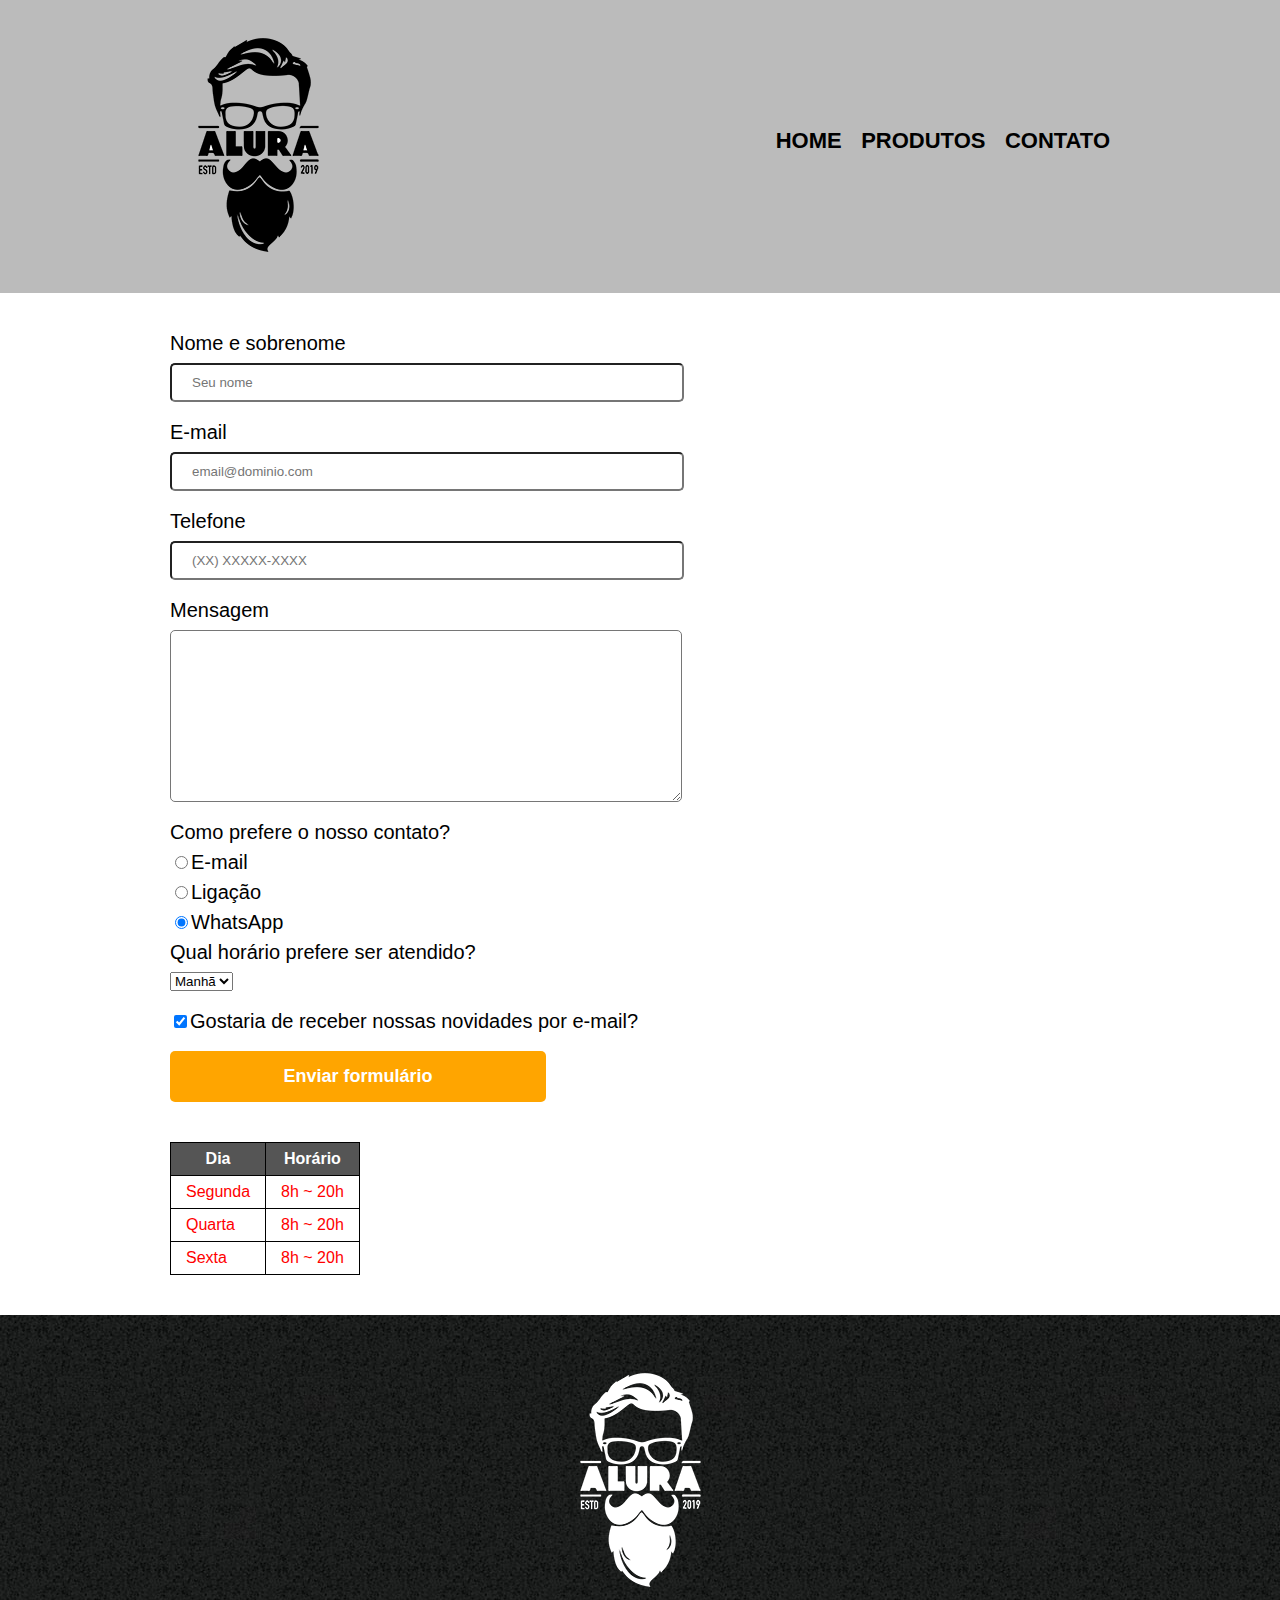
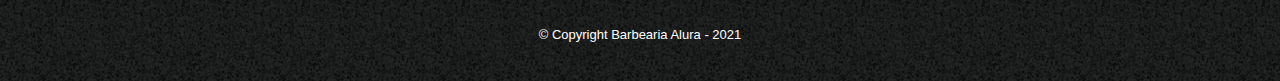
==== contato.html @ d8b6650e "teste" ====
<!DOCTYPE html>

<html>
	<head>
		<meta charset="UTF-8">
		<title>Contato - Barbearia Alura</title>

		<link rel="stylesheet" href="reset.css">
		<link rel="stylesheet" href="style.css">
	</head>

	<body>
		<header>
			<div class="caixa">
				<h1><img src="logo.png" alt="Logo da Barbearia Alura"></h1>

				<nav>
					<ul>
						<li><a href="index.html">Home</a></li>
						<li><a href="produtos.html">Produtos</a></li>
						<li><a href="contato.html">Contato</a></li>
					</ul>
				</nav>
			</div>
		</header>

		<main>
			<form>
				<label for="nomesobrenome">Nome e sobrenome</label>
				<input type="text" id="nomesobrenome" class="input-padrao" required placeholder="Seu nome">

				<label for="email">E-mail</label>
				<input type="email" id="email" class="input-padrao" required placeholder="email@dominio.com">

				<label for="telefone">Telefone</label>
				<input type="tel" id="telefone" class="input-padrao" required placeholder="(XX) XXXXX-XXXX">

				<label for="mensagem">Mensagem</label>
				<textarea cols="70" rows="10" id="mensagem" class="input-padrao" required></textarea>

				<fieldset>
					<legend>Como prefere o nosso contato?</legend>
					<label for="radio-email"><input type="radio" name="contato" value="E-mail" id="radio-email">E-mail</label>
					
					<label for="radio-ligacao"><input type="radio" name="contato" value="Ligação" id="radio-ligacao">Ligação</label>
					
					<label for="radio-whatsapp"><input type="radio" name="contato" value="WhatsApp" id="radio-whatsapp" checked>WhatsApp</label>
				</fieldset>

				<fieldset>
					<legend>Qual horário prefere ser atendido?</legend>
					<select>
						<option>Manhã</option>
						<option>Tarde</option>
						<option>Noite</option>
					</select>
				</fieldset>

				<label class="checkbox"><input type="checkbox" checked>Gostaria de receber nossas novidades por e-mail?</label>

				<input type="submit" value="Enviar formulário" class="enviar">
			</form>

			<table>
				<thead>
					<tr>
						<th>Dia</th>
						<th>Horário</th>
					</tr>
				</thead>
				<tbody>
					<tr>
						<td>Segunda</td>
						<td>8h ~ 20h</td>
					</tr>
					<tr>
						<td>Quarta</td>
						<td>8h ~ 20h</td>
					</tr>
					<tr>
						<td>Sexta</td>
						<td>8h ~ 20h</td>
					</tr>
				</tbody>
			</table>
		</main>

		<footer>
			<img src="logo-branco.png" alt="Logo da Barbearia Alura">
			<p class="copyright">	&copy; Copyright Barbearia Alura - 2021</p>
		</footer>
	</body>
</html>
---- style.css ----
body {
	font-family: 'Montserrat', sans-serif;
}

header {
	background: #BBBBBB;
	padding: 20px 0;
}

.caixa {
	width: 940px;
	position: relative;
	margin: 0 auto;
}

nav {
	position: absolute;
	top: 110px;
	right: 0;
}

nav li {
	display: inline;
	margin: 0 0 0 15px ;
}

nav a {
	text-transform: uppercase;
	color: black;
	font-weight: bold;
	font-size: 22px;
	text-decoration: none;
}

nav a:hover {
	color: red;
	text-decoration: underline;
}

.produtos {
	width: 940px;
	margin: 0 auto;
	padding: 50px 0;
}

.produtos li {
	display: inline-block;
	text-align: center;
	width: 30%;
	vertical-align: top;
	margin: 0 1.5%;
	padding: 30px 20px;
	box-sizing: border-box;
	border:  2px solid black;
	border-radius: 10px;
}

.produtos li:hover {
	border-color: red;
}

.produtos li:active {
	border-color: green;
}

.produtos li:hover h2 {
	font-size: 34px;
}

.produtos h2 {
	font-size: 30px;
	font-weight: bold;
}

.descricao {
	font-size: 18px;
}

.preco {
	font-size: 22px;
	font-weight: bold;
	margin-top: 10px;
}

footer {
	background: url("bg.jpg");
	text-align: center;
	padding: 40px 0;
}

.copyright {
	color: white;
	font-size: 13px;
	margin:  20px 0 0;
}

main {
	width: 940px;
	margin: 0 auto;
}

form {
	margin: 40px 0;
}

form label, form legend {
	display:  block;
	font-size: 20px;
	margin: 0 0 10px;
}

.input-padrao {
	display: block;
	margin: 0 0 20px;
	padding: 10px 20px;
	width: 50%;
	border-radius: 5px;
}

.input-padrao:hover {
	border-color: red;
}

.checkbox {
	margin: 20px 0;
}

.enviar {
	width: 40%;
	padding: 15px 0;
	background: orange;
	color: white;
	font-weight: bold;
	font-size: 18px;
	border: none;
	border-radius: 5px;
	transition: 1s all;
	cursor: pointer;
}

.enviar:hover {
	background: red;
	transform: scale(1.2);
}

.enviar:active {
	background: green;
	transition: 1s background;
}

table {
	margin: 20px 0 40px;
}

thead {
	background: #555555;
	color: white;
	font-weight: bold;
}

td, th {
	border: 1px solid black;
	padding: 8px 15px;
}

td {
	color: red;
}

/* CSS da página inicial */
.banner {
	width: 100%;
}

.titulo-principal {
	text-align: center;
	font-size: 2em;
	margin: 0 0 1em;
	clear: left;
}

.principal p {
	margin: 0 0 1em;
}

.principal strong {
	font-weight: bold;
}

.principal em {
	font-style: italic;
}

.utensilios {
	width: 120px;
	float: left;
	margin: 0 20px 20px 0;
}

.imagembeneficios {
	width: 60%;
}

.mapa {
	padding: 3em 0;
}

.mapa p {
	margin: 0 0 2em;
	text-align: center;
}

.video {
	width: 560px;
	margin: 1em auto;
}
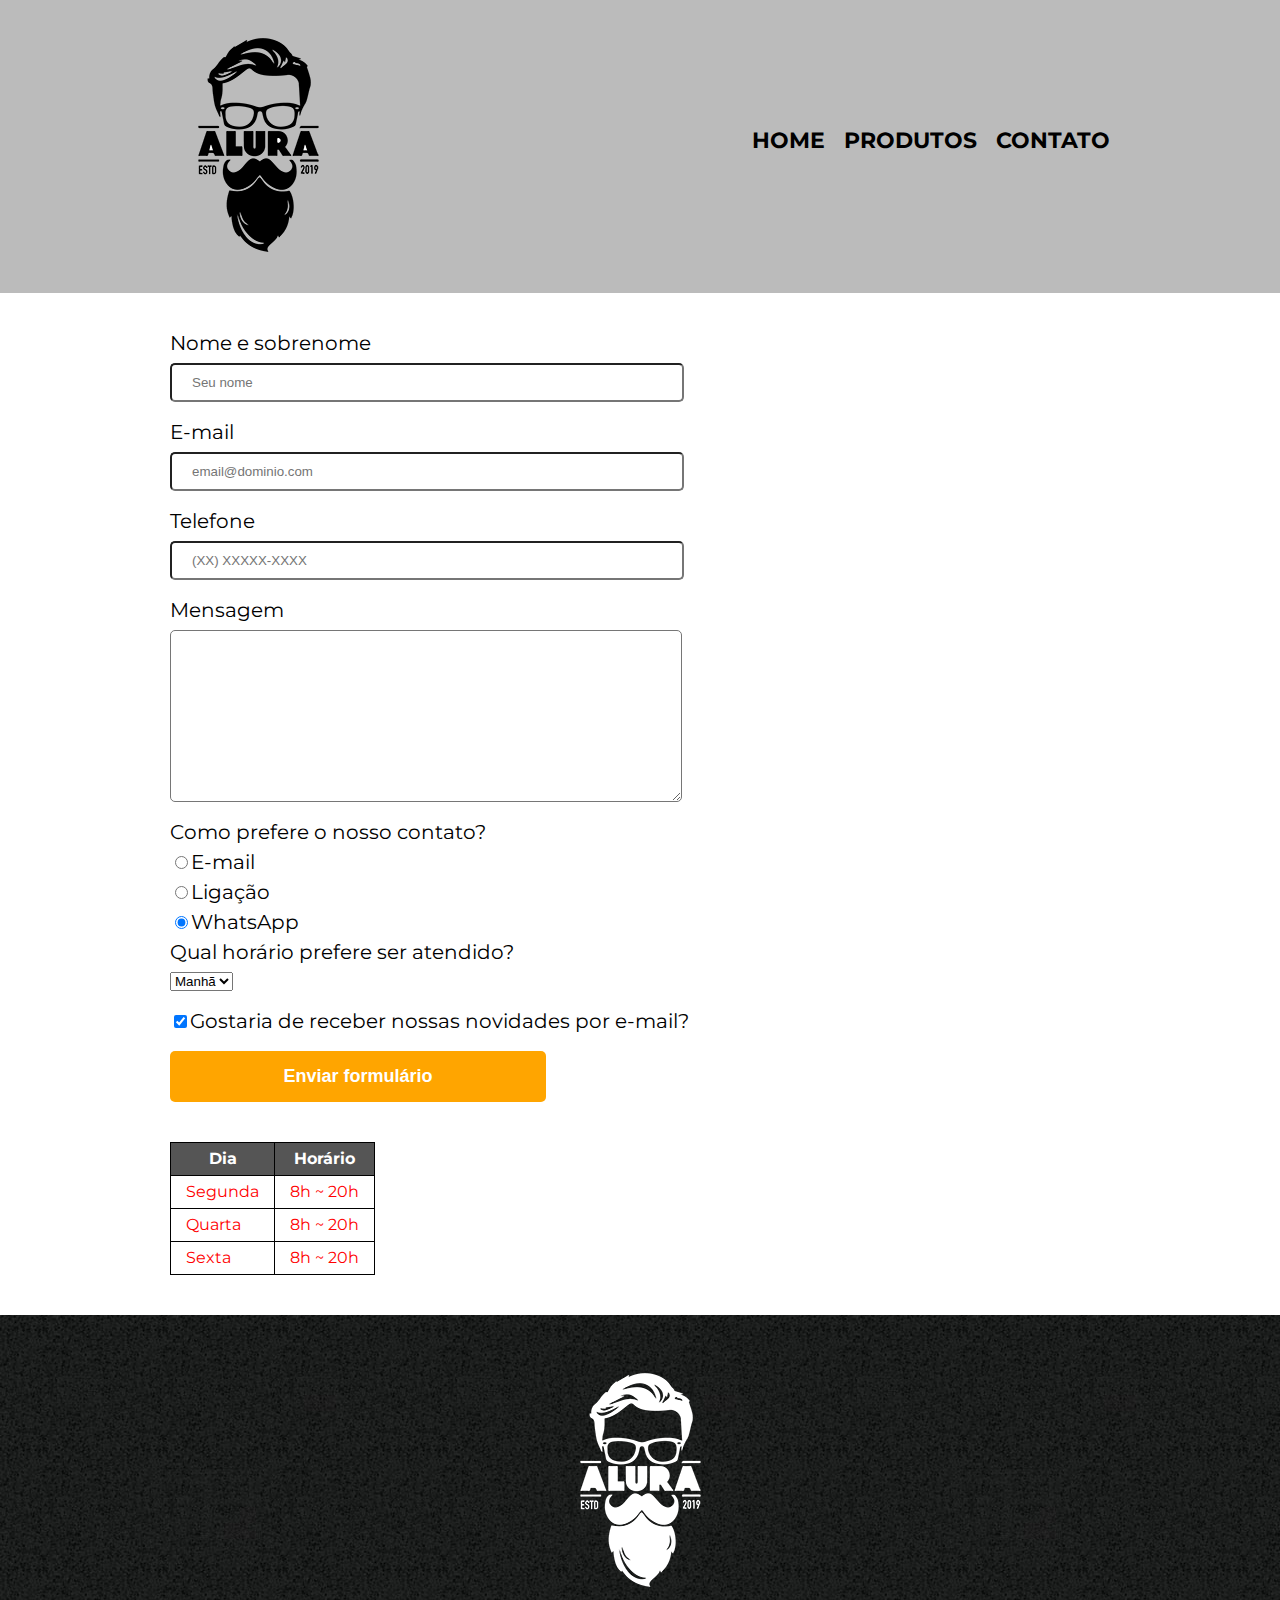
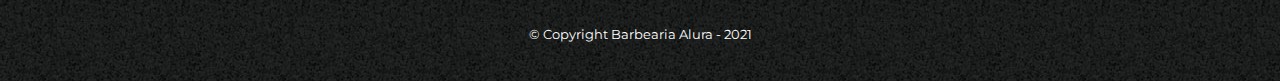
==== commit 36d00526: "ok" ====
--- a/contato.html
+++ b/contato.html
@@ -1,5 +1,5 @@
 <!DOCTYPE html>
-
+<html lang="pt-br"></html>
 <html>
 	<head>
 		<meta charset="UTF-8">
@@ -7,6 +7,7 @@
 
 		<link rel="stylesheet" href="reset.css">
 		<link rel="stylesheet" href="style.css">
+		<link href="https://fonts.googleapis.com/css2?family=Montserrat:wght@200;400&display=swap" rel="stylesheet">
 	</head>
 
 	<body>
@@ -24,7 +25,7 @@
 			</div>
 		</header>
 
-		<main>
+		<main class="contato-main">
 			<form>
 				<label for="nomesobrenome">Nome e sobrenome</label>
 				<input type="text" id="nomesobrenome" class="input-padrao" required placeholder="Seu nome">
--- a/style.css
+++ b/style.css
@@ -95,6 +95,9 @@
 }
 
 main {
+}
+
+.contato-main {
 	width: 940px;
 	margin: 0 auto;
 }
@@ -179,6 +182,13 @@
 	clear: left;
 }
 
+.principal {
+	padding: 3em 0;
+	background-color: #FEFEFE;
+	width: 940px;
+	margin: 0 auto;
+}
+
 .principal p {
 	margin: 0 0 1em;
 }
@@ -197,12 +207,14 @@
 	margin: 0 20px 20px 0;
 }
 
-.imagembeneficios {
-	width: 60%;
-}
-
 .mapa {
 	padding: 3em 0;
+	background: linear-gradient(#FEFEFE,#888888);
+}
+
+.mapa-conteudo {
+	width: 940px;
+	margin: 0 auto;
 }
 
 .mapa p {
@@ -210,7 +222,64 @@
 	text-align: center;
 }
 
+.beneficios {
+	padding: 3em 0;
+	background: #888888;
+}
+
+.conteudo-beneficios {
+	width: 640px;
+	margin: 0 auto;
+}
+
+.lista-beneficios {
+	width: 40%;
+	display: inline-block;
+	vertical-align: top;
+}
+
+.itens {
+	line-height: 1.5;
+}
+
+.itens:first-child{
+	font-weight: bold;
+}
+
+.itens:before {
+	content: "⚝ ";
+}
+
+.imagem-beneficios {
+	width: 60%;
+	opacity: 1;
+	transition: 400ms;
+	box-shadow: 10px 10px 10px 0 black;
+}
+
+.imagem-beneficios:hover {
+	opacity: 0.3;
+}
+
 .video {
 	width: 560px;
-	margin: 1em auto;
+	margin: 2em auto;
+}
+
+@media screen and (max-width: 480px) {
+	.caixa, .principal, .conteudo-beneficios, .mapa-conteudo, .video {
+		width: auto;
+	}
+
+	h1 {
+		text-align: center;
+	}
+
+	nav {
+		position:static
+	}
+
+	.lista-beneficios, .imagem-beneficios {
+		width: 100%;
+	}
 }